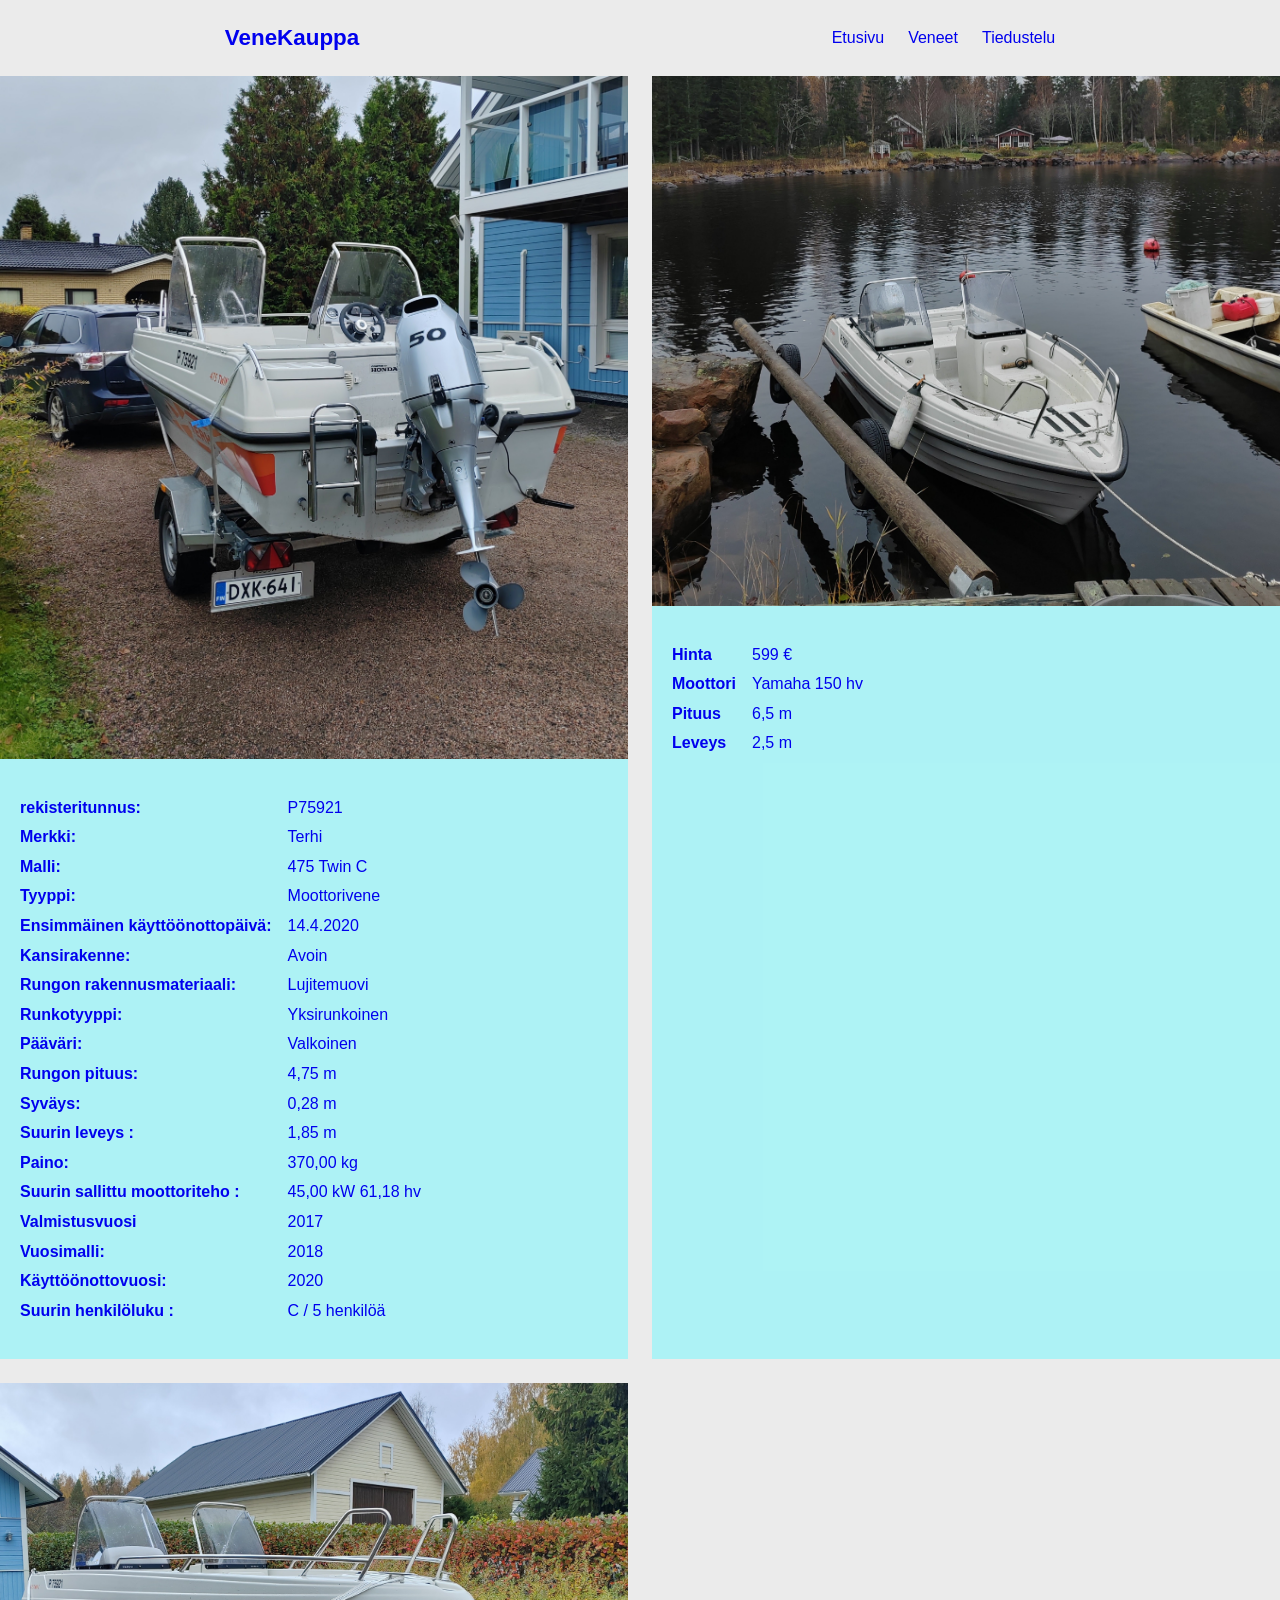
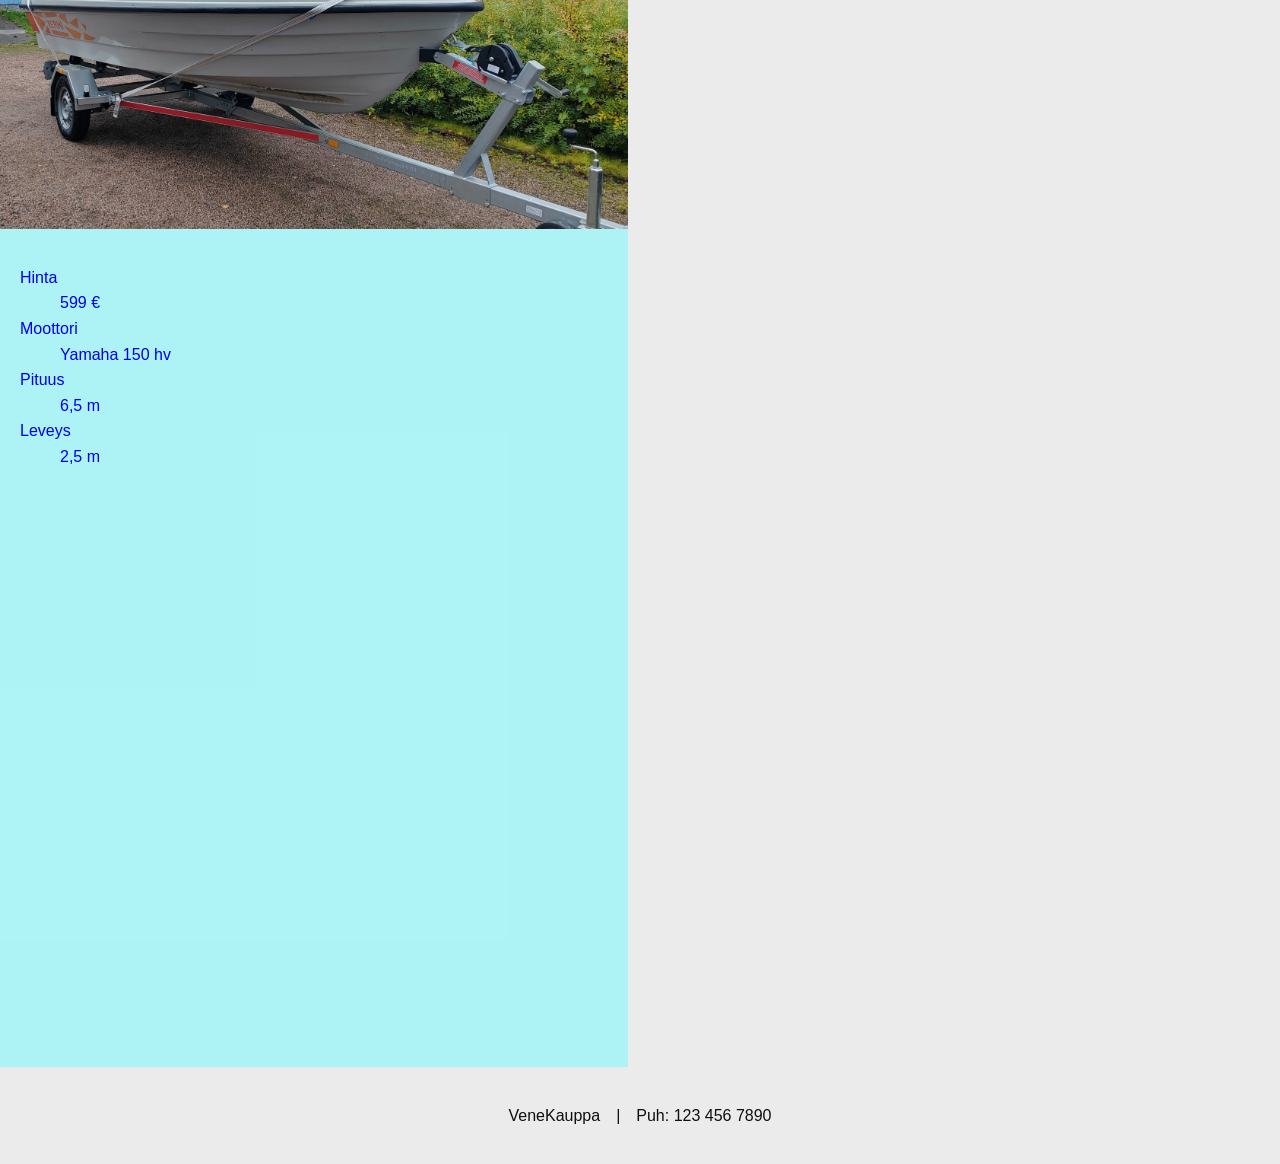
==== boat1.html @ 4ac66416 "java linkit" ====
<!DOCTYPE html>
<html lang="fi">
<head>
    <meta charset="UTF-8">
    <meta name="viewport" content="width=device-width, initial-scale=1.0">
    <title>VeneKauppa</title>
    <link rel="stylesheet" href="CSS/style.css">
</head>
<body>
<header>
    <div class="rajaus header-content">
            <a href="index.html" class="logo">VeneKauppa</a>
            <nav>
                <a href="index.html">Etusivu</a>
                <a href="boat1.html">Veneet</a>
                <a href="contact.html">Tiedustelu</a>
            </nav>
        </div>
</header>
<main>
    <section>
            <!--grid-->
            <div class="kortit" id="veneet">
                <article class="kortti">
                    <a class="korttilinkki" href="contact.html?vene=Honda">
                    <img class="kortti-kuva" src="images/iso-vene.jpg" alt="laiva" width="1920">
                    <div class="kortti-teksti">
                        <dl  class="side-by-side">
                            <dt>rekisteritunnus:</dt> 
                            <dd>P75921</dd>
                            <dt>Merkki:</dt>
                            <dd>Terhi</dd>
                            <dt>Malli:</dt>
                            <dd>475 Twin C</dd>
                            <dt>Tyyppi:</dt>
                            <dd>Moottorivene</dd>
                            
                            <dt>Ensimmäinen käyttöönottopäivä:</dt> 
                            <dd>14.4.2020</dd>
                            <dt>Kansirakenne:</dt>
                            <dd>Avoin</dd>
                            <dt>Rungon rakennusmateriaali: </dt>
                            <dd>Lujitemuovi</dd>
                            <dt>Runkotyyppi:</dt>
                            <dd>Yksirunkoinen</dd>
                            
                            <dt>Pääväri:</dt> 
                            <dd>Valkoinen</dd>
                            <dt>Rungon pituus:</dt>
                            <dd>4,75 m</dd>
                            <dt>Syväys: </dt>
                            <dd>0,28 m</dd>
                            <dt>Suurin leveys :</dt>
                            <dd>1,85 m</dd>

                            <dt>Paino:</dt> 
                            <dd>370,00 kg</dd>
                            <dt>Suurin sallittu moottoriteho :</dt>
                            <dd>45,00 kW 61,18 hv</dd>
                            <dt>Valmistusvuosi </dt>
                            <dd>2017</dd>
                            <dt>Vuosimalli:</dt>
                            <dd>2018</dd>

                            <dt>Käyttöönottovuosi:</dt> 
                            <dd>2020</dd>
                            <dt>Suurin henkilöluku :</dt>
                            <dd>C / 5 henkilöä</dd>
                            
                            


                        </dl>
                    </div>
                    </a>
                </article>

               <article class="kortti">
                    <a class="korttilinkki" href="contact.html?vene=Marine">
                    <img class="kortti-kuva" src="images/pikku-vene.jpg" alt="laiva" width="1920">
                    <div class="kortti-teksti">
                        <dl class="side-by-side">
                            <dt>Hinta</dt>
                            <dd>599 €</dd>
                            <dt>Moottori</dt>
                            <dd>Yamaha 150 hv</dd>
                            <dt>Pituus</dt>
                            <dd>6,5 m</dd>
                            <dt>Leveys</dt>
                            <dd>2,5 m</dd>
                        </dl>
                    </div>
                    </a>
                </article>

                <article class="kortti">
                    <a class="korttilinkki" href="contact.html?vene=LTAPSAH">
                    <img class="kortti-kuva" src="images/valkoinen-vene.jpg" alt="laiva" width="1920">
                    <div class="kortti-teksti">
                        <dl>
                            <dt>Hinta</dt>
                            <dd>599 €</dd>
                            <dt>Moottori</dt>
                            <dd>Yamaha 150 hv</dd>
                            <dt>Pituus</dt>
                            <dd>6,5 m</dd>
                            <dt>Leveys</dt>
                            <dd>2,5 m</dd>
                        </dl>
                    </div>
                    </a>
                </article>

            </div>
        </section>











  <footer>
        <div class="footer-content">
            <p>VeneKauppa</p>
            <p>|</p>
            <p>Puh: 123 456 7890</p>
        </div>
    </footer>
</main>

</body>
</html>
---- CSS/style.css ----
/*toisaalta otettu*/

/*perusasetukset*/

*{
    box-sizing: border-box;
}

/*muuttujien määrittely*/
:root{
    --tausta: rgb(235, 235, 235);
    --teksti: rgb(15, 15, 15);
    --sini: rgba(113, 250, 255, 0.5);
}

html{
    scroll-padding-top: 24px;
}

body{
    margin: 0;
    min-height: 100vh;
    display: flex;
    flex-direction: column;
    font-family: Arial, Helvetica, sans-serif;
    line-height: 1.6;
    background-color: var(--tausta);
    color: var(--teksti);
}

main{
    flex: 1;
}

img{
    display: block;
    max-width: 100%;
}

/*header*/
.header{
    border-bottom: 1px solid lightblue;
}

.header-content{
    display: flex;
    flex-wrap: wrap;
    justify-content: space-between;
    align-items: center;
    gap: 16px;
    padding: 20px;
}

.logo{
    font-size: 1.4rem;
    font-weight: bold;
    text-decoration: none;
}

nav{
    display: flex;
    gap: 24px;
}

nav a{
    text-decoration: none;
}

.rajaus{
    width: min(1100px, calc(100% - 32%));
    margin-inline: auto;
}

/*esittely*/

.esittely{
    display: grid;
    grid-template-columns: 1fr 1fr;
    align-items: center;
    gap: 40px;
    padding-block: 50px;
}

.esittely img{
    width: 100%;
    height: auto;
    border-radius: 16px;
}

.teksti{
    position: relative;
    width: 100%;
    display: flex;
    flex-direction: column;
    justify-content: flex-end;
    padding: 20px;
    
}

/*kolmen kuvan section*/

.ylateksti{
    text-transform: uppercase;
    letter-spacing: .12em;
    font-size: .75rem;
    font-weight: bold;
}

.kortit{
    display: grid;
    grid-template-columns: repeat(2, minmax(0, 1fr));
    grid-template-rows: 1fr 1fr;
    grid-template-areas: 
    "yla iso"
    "ala iso";
    gap: 24px;
}

.kortti{
    position: relative;
    display: flex;
    min-width: 0;
    overflow: hidden;
    background-color: var(--sini);
}

.kortti-kuva{
    object-fit: cover;
}

.kortti > .kortti-kuva{
    position: absolute;
    inset: 0;
    width: 100%;
    height: 100%;
}

.kortti-teksti{
    position: relative;
    width: 100%;
    display: flex;
    flex-direction: column;
    justify-content: flex-end;
    padding: 20px;
}

.kortti-teksti p, .kortti-teksti h3{
    margin-top: 0;
    background-color: var(--sini);
}

.korttilinkki{
    text-decoration: solid;
}

details{
    margin-bottom: 12px;
    border: 1px solid lime;
    background-color: aquamarine;
}

.footer-content{
    display: flex;
    flex-wrap: wrap;
    justify-content: center;
    align-items: center;
    gap: 16px;
    padding: 20px;
}

.accordion{
    margin: 40px;
}

.keskitetty{
    display: flex;
    flex-wrap: wrap;
    text-align: center;
    justify-content: center;
    align-items: center;
}

td, th {
  border: 1px solid #dddddd;
  text-align: left;
  padding: 8px;
}

tr:nth-child(even) {
  background-color: #dddddd;
}

.nappi{
    margin-left: 50%;
}

/*virheilmoitus*/

.virhe{
    display: none;
    color: red;
    margin: 6px;
    font-size: 0.9rem;
}

input:user-invalid{
    border: 2px solid red;
}
input:user-invalid + .virhe{
    display: block;
}

/*Contact.html lomake gridi*/
.lomake{
    display: grid;
    grid-template-columns: 100px 1fr;
    gap: 10px;
    padding: 5px;
}

dl.side-by-side {
  display: grid;
  grid-template-columns: max-content 1fr; /* tai esim. 150px 1fr */
  gap: 4px 16px; /* rivi- ja sarakelävistys */
  align-items: baseline;
}

dl.side-by-side dt {
  font-weight: bold;
}

dl.side-by-side dd {
  margin: 0;
}

@media (width <900px){
    .esittely{
        grid-template-columns: 1fr;
    }
}
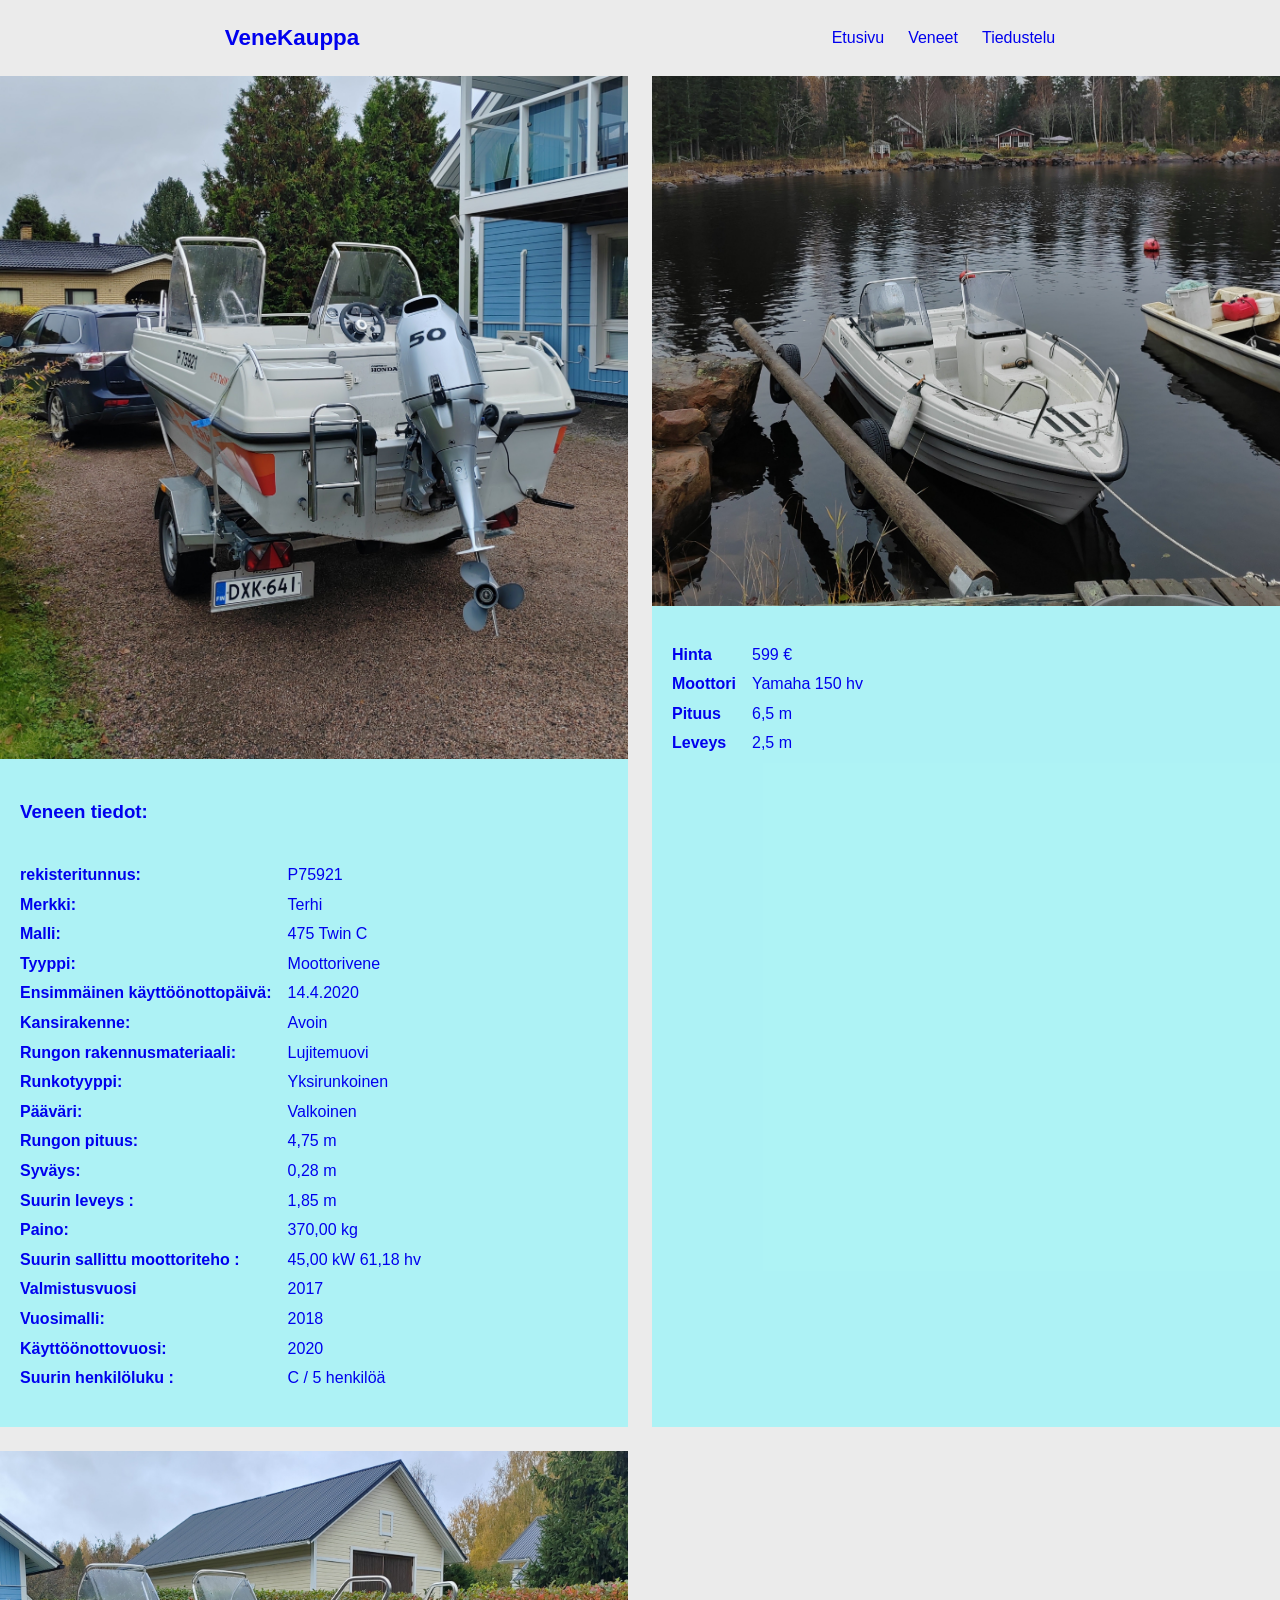
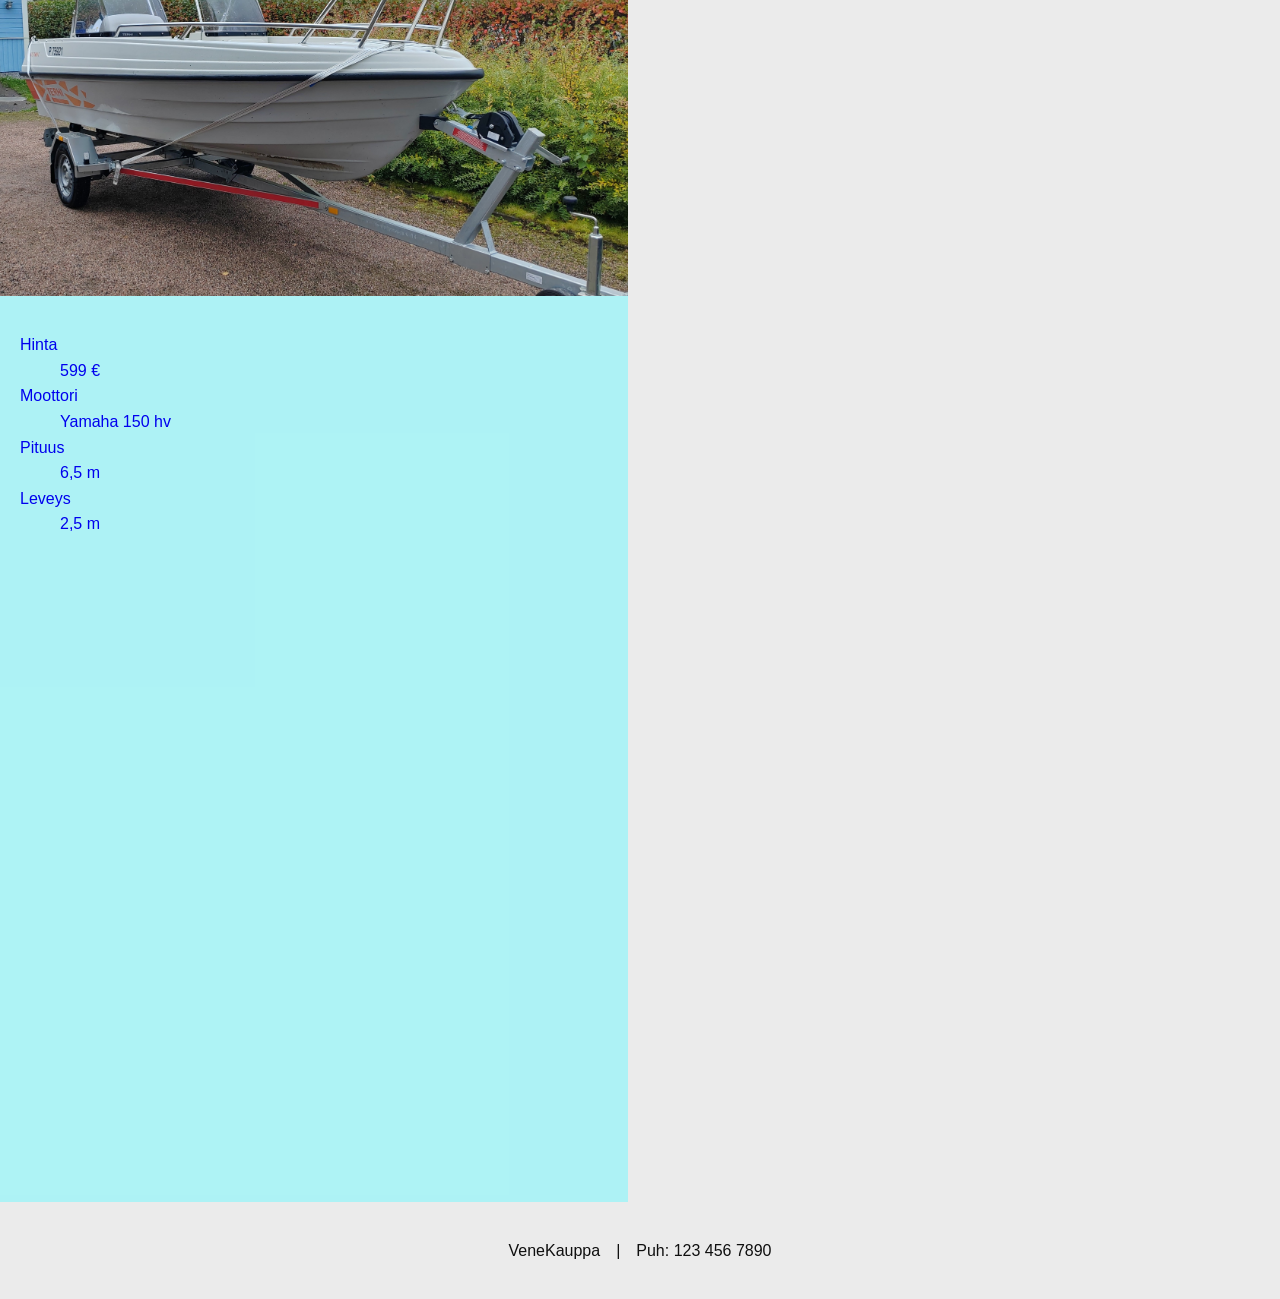
==== commit 1131125a: "..." ====
--- a/boat1.html
+++ b/boat1.html
@@ -22,9 +22,10 @@
             <!--grid-->
             <div class="kortit" id="veneet">
                 <article class="kortti">
-                    <a class="korttilinkki" href="contact.html?vene=Honda">
+                    <a class="korttilinkki" href="boat1.html">
                     <img class="kortti-kuva" src="images/iso-vene.jpg" alt="laiva" width="1920">
                     <div class="kortti-teksti">
+                        <h1>Veneen tiedot:</h1>
                         <dl  class="side-by-side">
                             <dt>rekisteritunnus:</dt> 
                             <dd>P75921</dd>
@@ -76,7 +77,7 @@
                 </article>
 
                <article class="kortti">
-                    <a class="korttilinkki" href="contact.html?vene=Marine">
+                    <a class="korttilinkki" href="boat1.html">
                     <img class="kortti-kuva" src="images/pikku-vene.jpg" alt="laiva" width="1920">
                     <div class="kortti-teksti">
                         <dl class="side-by-side">
@@ -94,7 +95,7 @@
                 </article>
 
                 <article class="kortti">
-                    <a class="korttilinkki" href="contact.html?vene=LTAPSAH">
+                    <a class="korttilinkki" href="boat1.html">
                     <img class="kortti-kuva" src="images/valkoinen-vene.jpg" alt="laiva" width="1920">
                     <div class="kortti-teksti">
                         <dl>
--- a/CSS/style.css
+++ b/CSS/style.css
@@ -1,9 +1,3 @@
-
-
-
-
-/*toisaalta otettu*/
-
 /*perusasetukset*/
 
 *{
@@ -85,12 +79,6 @@
     padding-block: 50px;
 }
 
-.esittely img{
-    width: 100%;
-    height: auto;
-    border-radius: 16px;
-}
-
 .teksti{
     position: relative;
     width: 100%;
@@ -114,9 +102,6 @@
     display: grid;
     grid-template-columns: repeat(2, minmax(0, 1fr));
     grid-template-rows: 1fr 1fr;
-    grid-template-areas: 
-    "yla iso"
-    "ala iso";
     gap: 24px;
 }
 
@@ -240,5 +225,11 @@
 @media (width <900px){
     .esittely{
         grid-template-columns: 1fr;
+        
+    }
+
+    .kortit{
+        grid-template-columns: repeat(1, minmax(0, 1fr));
+        grid-template-rows: 1fr 1fr;
     }
 }
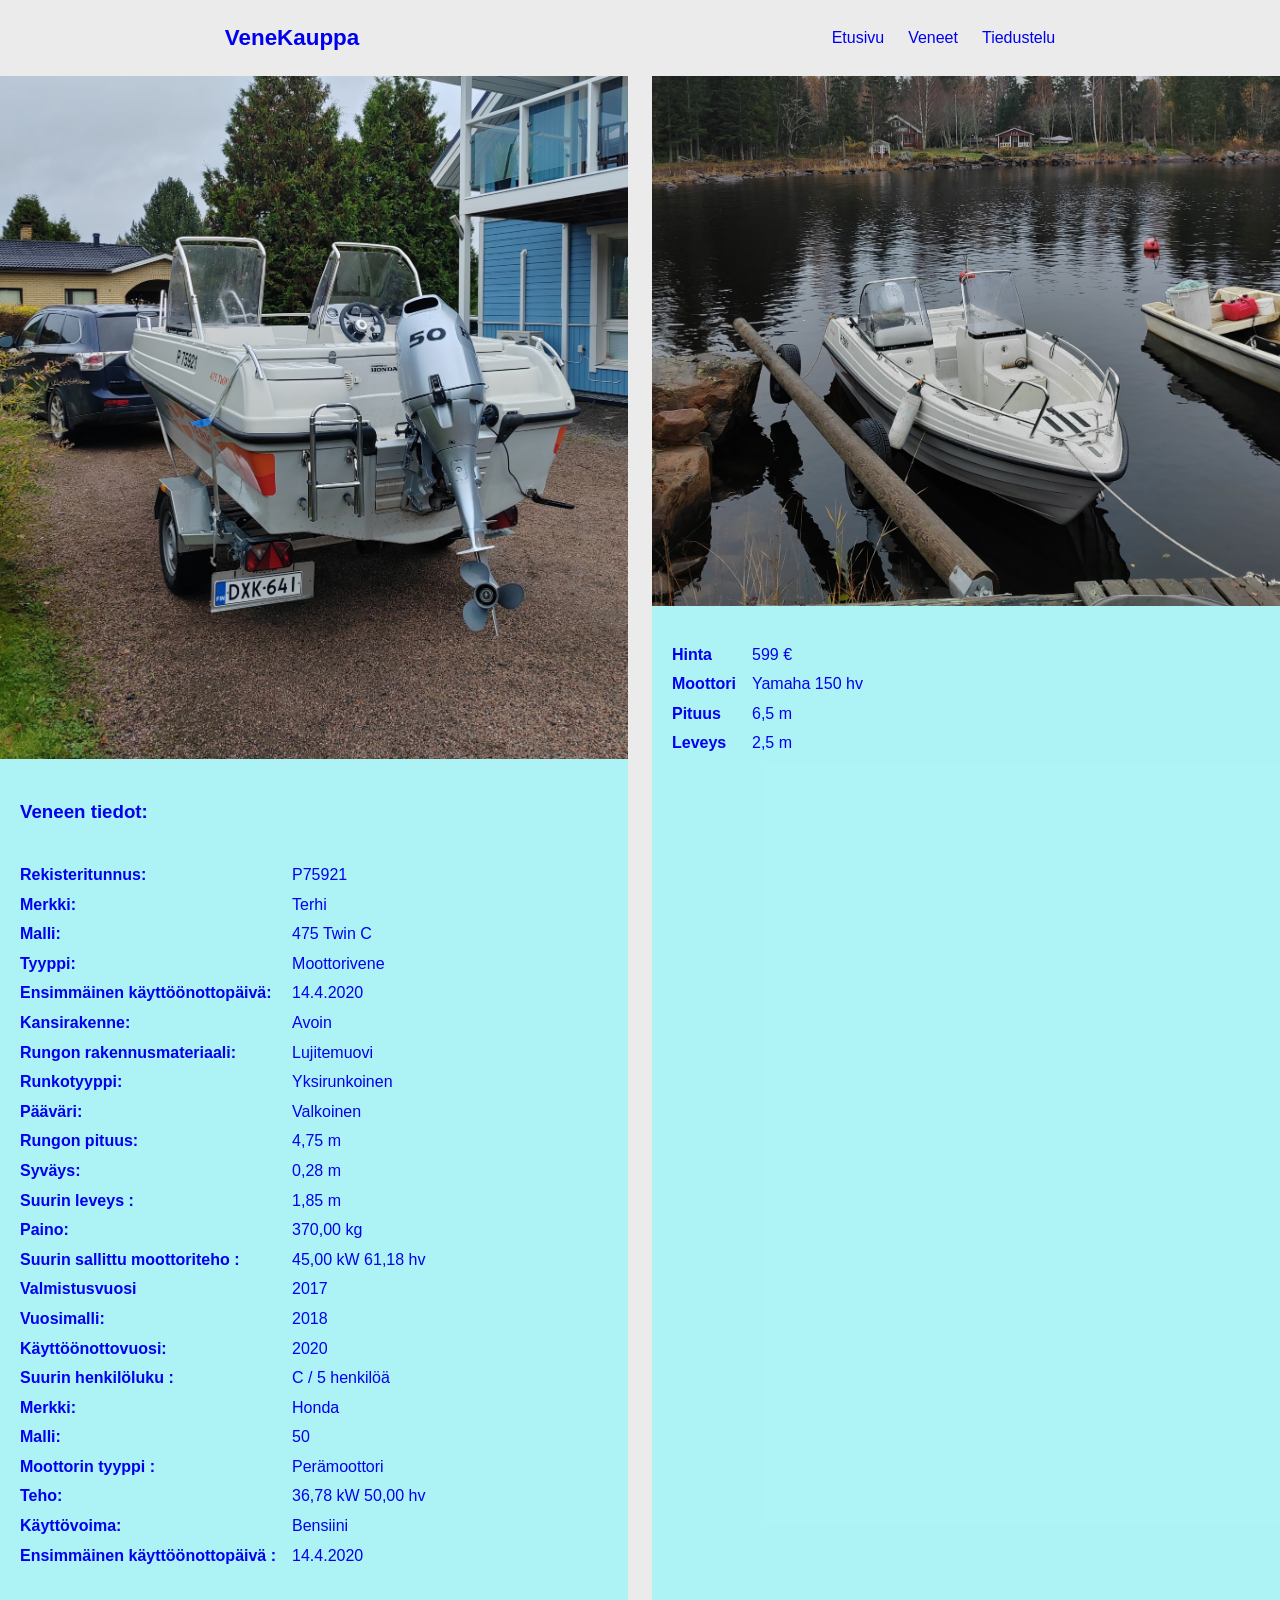
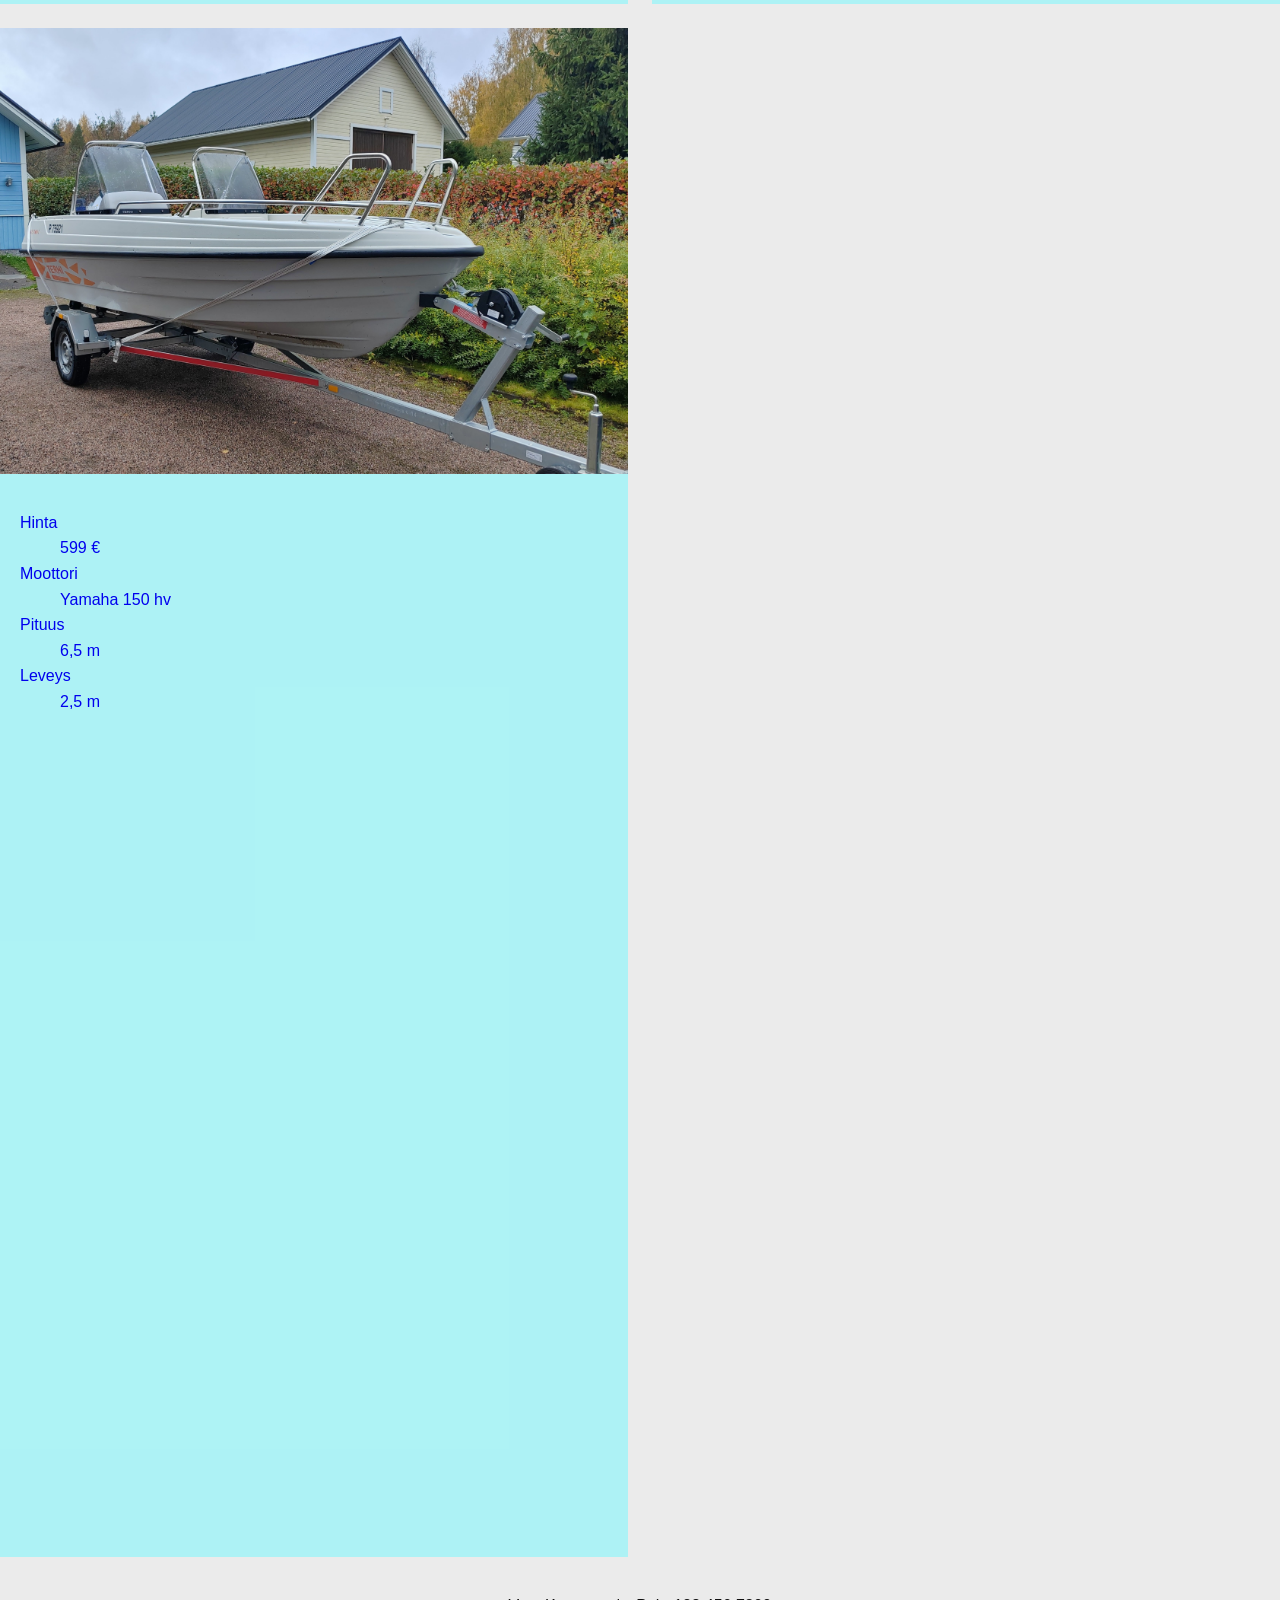
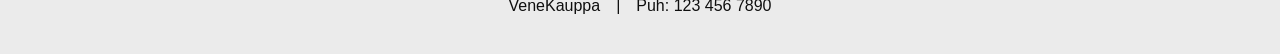
==== commit 39eb4916: "tietojen muokkausta" ====
--- a/boat1.html
+++ b/boat1.html
@@ -22,12 +22,12 @@
             <!--grid-->
             <div class="kortit" id="veneet">
                 <article class="kortti">
-                    <a class="korttilinkki" href="boat1.html">
+                    <a class="korttilinkki" href="contact.html?vene=Honda">
                     <img class="kortti-kuva" src="images/iso-vene.jpg" alt="laiva" width="1920">
                     <div class="kortti-teksti">
                         <h1>Veneen tiedot:</h1>
                         <dl  class="side-by-side">
-                            <dt>rekisteritunnus:</dt> 
+                            <dt>Rekisteritunnus:</dt> 
                             <dd>P75921</dd>
                             <dt>Merkki:</dt>
                             <dd>Terhi</dd>
@@ -35,7 +35,6 @@
                             <dd>475 Twin C</dd>
                             <dt>Tyyppi:</dt>
                             <dd>Moottorivene</dd>
-                            
                             <dt>Ensimmäinen käyttöönottopäivä:</dt> 
                             <dd>14.4.2020</dd>
                             <dt>Kansirakenne:</dt>
@@ -44,7 +43,6 @@
                             <dd>Lujitemuovi</dd>
                             <dt>Runkotyyppi:</dt>
                             <dd>Yksirunkoinen</dd>
-                            
                             <dt>Pääväri:</dt> 
                             <dd>Valkoinen</dd>
                             <dt>Rungon pituus:</dt>
@@ -53,7 +51,6 @@
                             <dd>0,28 m</dd>
                             <dt>Suurin leveys :</dt>
                             <dd>1,85 m</dd>
-
                             <dt>Paino:</dt> 
                             <dd>370,00 kg</dd>
                             <dt>Suurin sallittu moottoriteho :</dt>
@@ -62,22 +59,33 @@
                             <dd>2017</dd>
                             <dt>Vuosimalli:</dt>
                             <dd>2018</dd>
-
                             <dt>Käyttöönottovuosi:</dt> 
                             <dd>2020</dd>
                             <dt>Suurin henkilöluku :</dt>
                             <dd>C / 5 henkilöä</dd>
                             
+                           
                             
+                            <dt>Merkki:</dt> 
+                            <dd>Honda</dd>
+                            <dt>Malli:</dt>
+                            <dd>50</dd>
+                            <dt>Moottorin tyyppi :</dt>
+                            <dd>Perämoottori</dd>
+                            <dt>Teho:</dt>
+                            <dd>36,78 kW 50,00 hv</dd>
+                            <dt>Käyttövoima:</dt> 
+                            <dd>Bensiini</dd>
+                            <dt>Ensimmäinen käyttöönottopäivä :</dt>
+                            <dd>14.4.2020</dd>
+                        </dl>
 
-
-                        </dl>
                     </div>
                     </a>
                 </article>
 
                <article class="kortti">
-                    <a class="korttilinkki" href="boat1.html">
+                    <a class="korttilinkki" href="contact.html?vene=Marine">
                     <img class="kortti-kuva" src="images/pikku-vene.jpg" alt="laiva" width="1920">
                     <div class="kortti-teksti">
                         <dl class="side-by-side">
@@ -95,7 +103,7 @@
                 </article>
 
                 <article class="kortti">
-                    <a class="korttilinkki" href="boat1.html">
+                    <a class="korttilinkki" href="contact.html?vene=LTAPSAH">
                     <img class="kortti-kuva" src="images/valkoinen-vene.jpg" alt="laiva" width="1920">
                     <div class="kortti-teksti">
                         <dl>
--- a/CSS/style.css
+++ b/CSS/style.css
@@ -121,6 +121,7 @@
     position: absolute;
     inset: 0;
     width: 100%;
+    max-height: 300px;
     height: 100%;
 }
 
@@ -135,7 +136,6 @@
 
 .kortti-teksti p, .kortti-teksti h3{
     margin-top: 0;
-    background-color: var(--sini);
 }
 
 .korttilinkki{
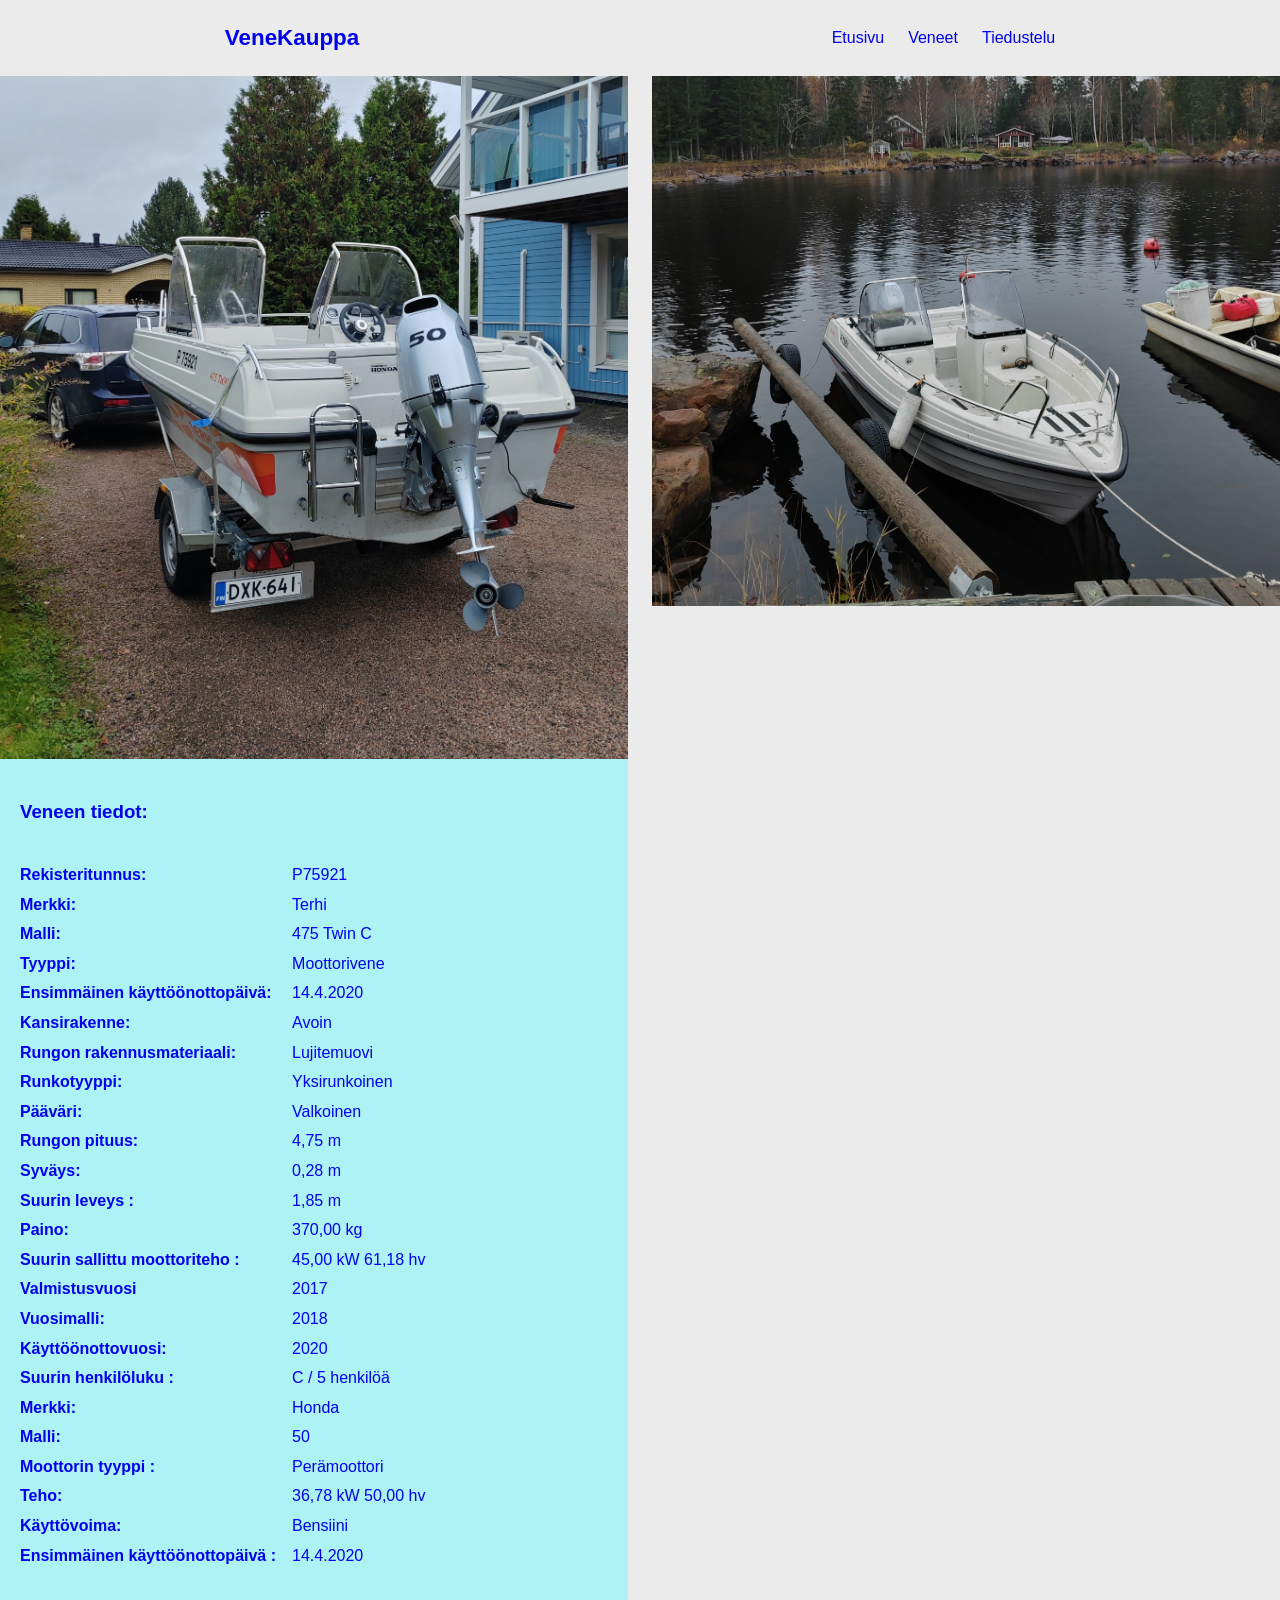
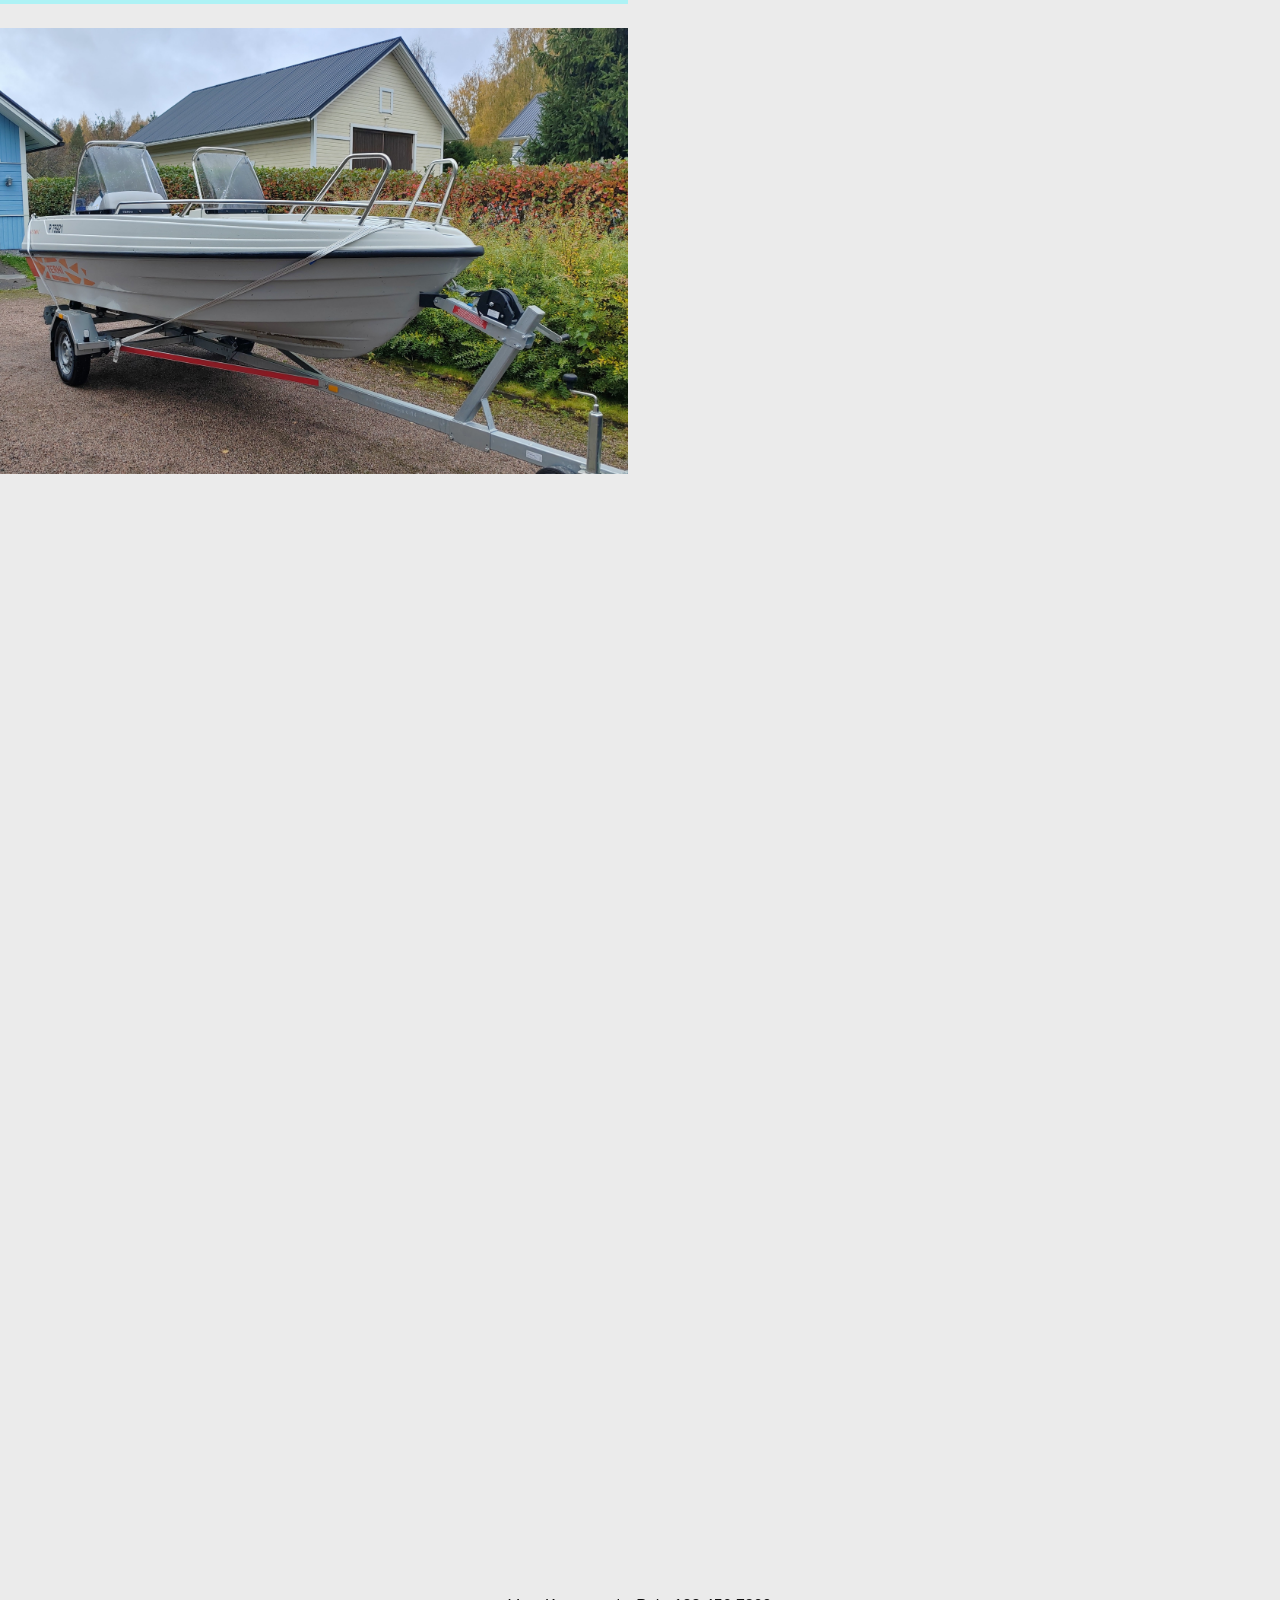
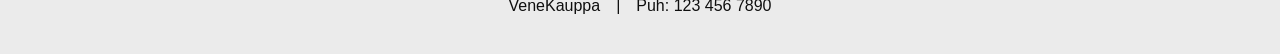
==== commit 59c23578: "muokkausta formatointiin" ====
--- a/boat1.html
+++ b/boat1.html
@@ -84,39 +84,12 @@
                     </a>
                 </article>
 
-               <article class="kortti">
-                    <a class="korttilinkki" href="contact.html?vene=Marine">
                     <img class="kortti-kuva" src="images/pikku-vene.jpg" alt="laiva" width="1920">
-                    <div class="kortti-teksti">
-                        <dl class="side-by-side">
-                            <dt>Hinta</dt>
-                            <dd>599 €</dd>
-                            <dt>Moottori</dt>
-                            <dd>Yamaha 150 hv</dd>
-                            <dt>Pituus</dt>
-                            <dd>6,5 m</dd>
-                            <dt>Leveys</dt>
-                            <dd>2,5 m</dd>
-                        </dl>
-                    </div>
+
                     </a>
                 </article>
+                    <img class="kortti-kuva" src="images/valkoinen-vene.jpg" alt="laiva" width="1920">
 
-                <article class="kortti">
-                    <a class="korttilinkki" href="contact.html?vene=LTAPSAH">
-                    <img class="kortti-kuva" src="images/valkoinen-vene.jpg" alt="laiva" width="1920">
-                    <div class="kortti-teksti">
-                        <dl>
-                            <dt>Hinta</dt>
-                            <dd>599 €</dd>
-                            <dt>Moottori</dt>
-                            <dd>Yamaha 150 hv</dd>
-                            <dt>Pituus</dt>
-                            <dd>6,5 m</dd>
-                            <dt>Leveys</dt>
-                            <dd>2,5 m</dd>
-                        </dl>
-                    </div>
                     </a>
                 </article>
 
--- a/CSS/style.css
+++ b/CSS/style.css
@@ -225,7 +225,6 @@
 @media (width <900px){
     .esittely{
         grid-template-columns: 1fr;
-        
     }
 
     .kortit{
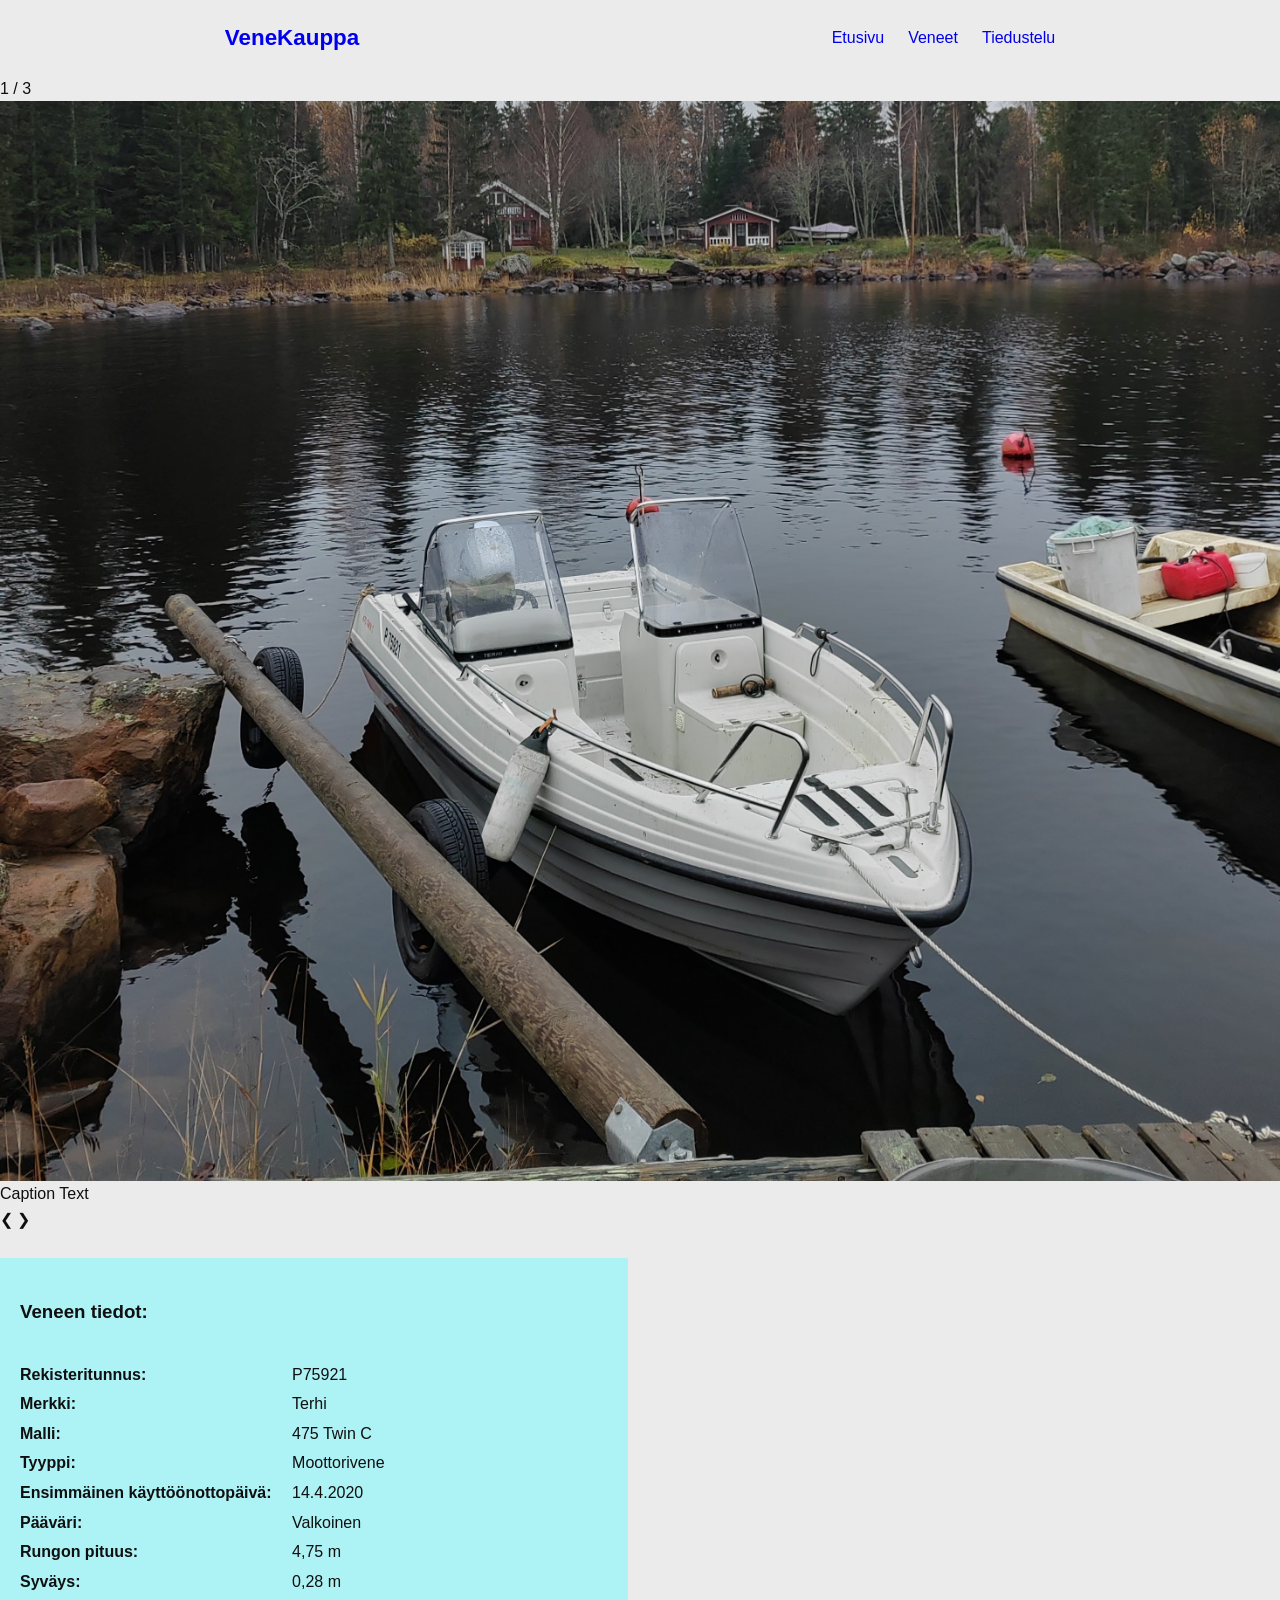
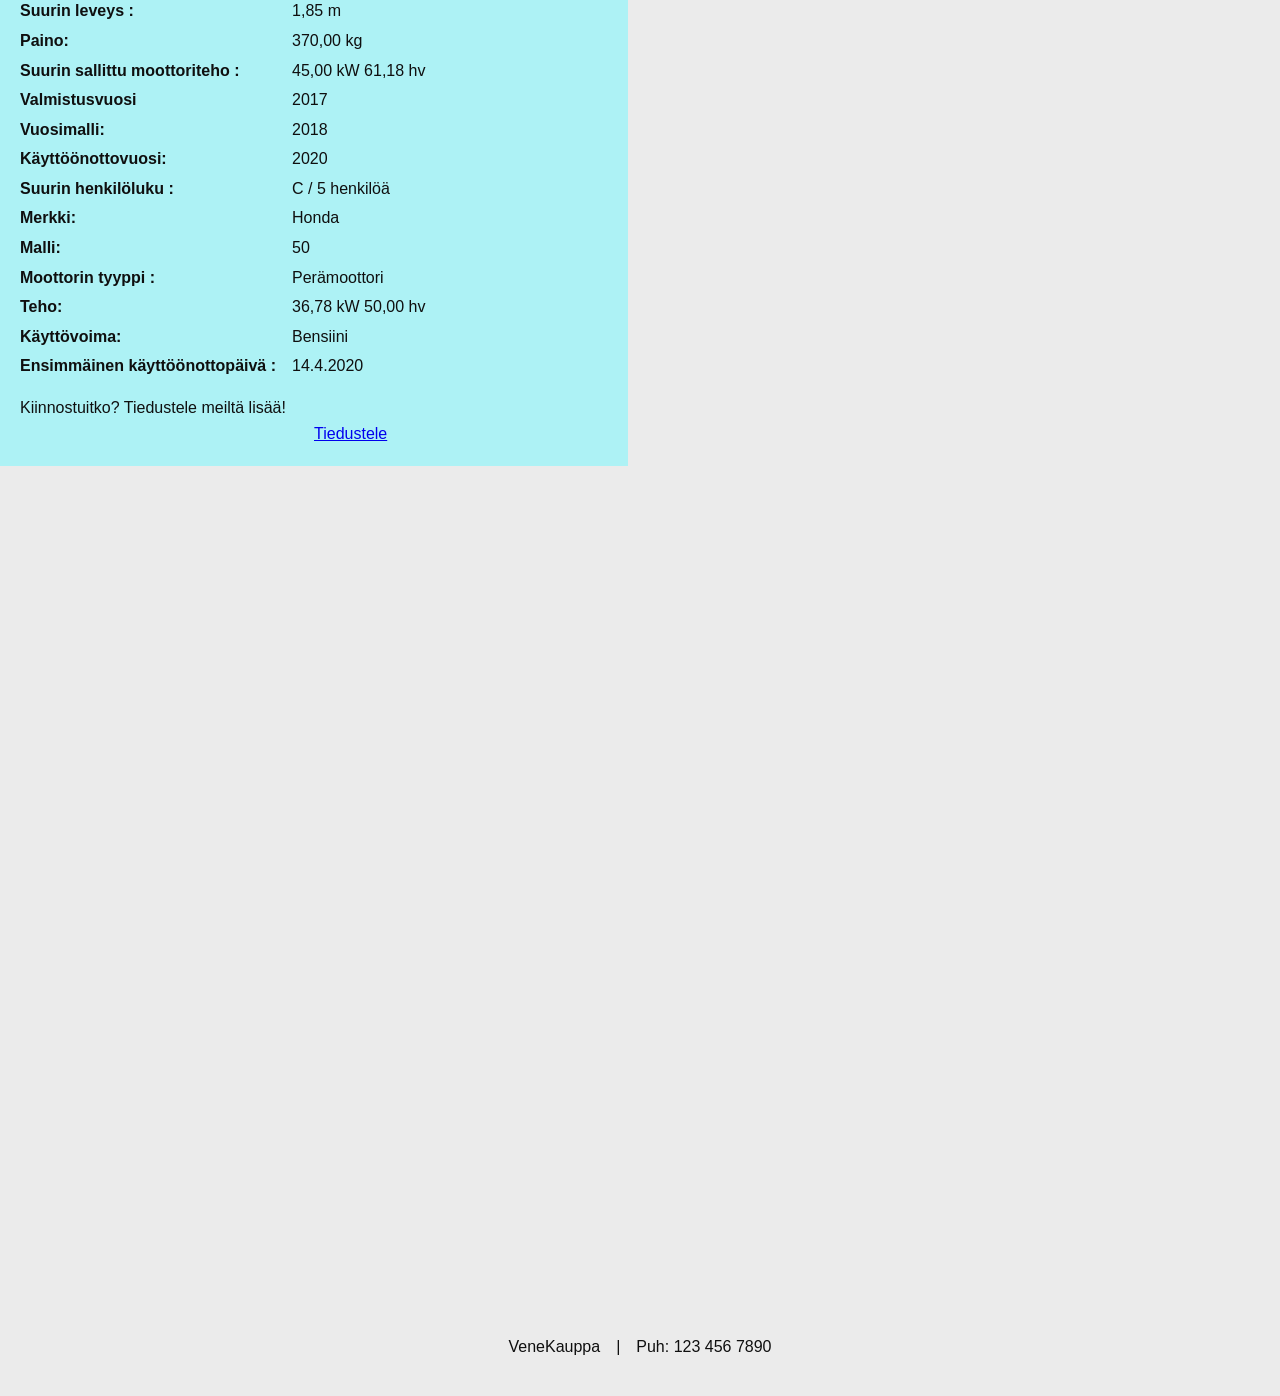
==== commit e7933630: "boat1 done" ====
--- a/boat1.html
+++ b/boat1.html
@@ -18,12 +18,50 @@
         </div>
 </header>
 <main>
+        <!-- Slideshow container -->
+<div class="slideshow-container">
+
+  <!-- Full-width images with number and caption text -->
+  <div class="mySlides fade">
+    <div class="numbertext">1 / 3</div>
+    <img src="images/pikku-vene.jpg" style="width:100%">
+    <div class="text">Caption Text</div>
+  </div>
+
+  <div class="mySlides fade">
+    <div class="numbertext">2 / 3</div>
+    <img src="images/iso-vene.jpg" style="width:100%">
+    <div class="text">Caption Two</div>
+  </div>
+
+  <div class="mySlides fade">
+    <div class="numbertext">3 / 3</div>
+    <img src="images/valkoinen-vene.jpg" style="width:100%">
+    <div class="text">Caption Three</div>
+  </div>
+
+  <!-- Next and previous buttons -->
+  <a class="prev" onclick="plusSlides(-1)">&#10094;</a>
+  <a class="next" onclick="plusSlides(1)">&#10095;</a>
+</div>
+<br>
+
+<!-- The dots/circles -->
+<div style="text-align:center">
+  <span class="dot" onclick="currentSlide(1)"></span>
+  <span class="dot" onclick="currentSlide(2)"></span>
+  <span class="dot" onclick="currentSlide(3)"></span>
+</div>
+
+
+
+
+
+
     <section>
             <!--grid-->
             <div class="kortit" id="veneet">
                 <article class="kortti">
-                    <a class="korttilinkki" href="contact.html?vene=Honda">
-                    <img class="kortti-kuva" src="images/iso-vene.jpg" alt="laiva" width="1920">
                     <div class="kortti-teksti">
                         <h1>Veneen tiedot:</h1>
                         <dl  class="side-by-side">
@@ -37,12 +75,6 @@
                             <dd>Moottorivene</dd>
                             <dt>Ensimmäinen käyttöönottopäivä:</dt> 
                             <dd>14.4.2020</dd>
-                            <dt>Kansirakenne:</dt>
-                            <dd>Avoin</dd>
-                            <dt>Rungon rakennusmateriaali: </dt>
-                            <dd>Lujitemuovi</dd>
-                            <dt>Runkotyyppi:</dt>
-                            <dd>Yksirunkoinen</dd>
                             <dt>Pääväri:</dt> 
                             <dd>Valkoinen</dd>
                             <dt>Rungon pituus:</dt>
@@ -63,9 +95,7 @@
                             <dd>2020</dd>
                             <dt>Suurin henkilöluku :</dt>
                             <dd>C / 5 henkilöä</dd>
-                            
-                           
-                            
+
                             <dt>Merkki:</dt> 
                             <dd>Honda</dd>
                             <dt>Malli:</dt>
@@ -79,31 +109,10 @@
                             <dt>Ensimmäinen käyttöönottopäivä :</dt>
                             <dd>14.4.2020</dd>
                         </dl>
+                         <p1 kysy>Kiinnostuitko? Tiedustele meiltä lisää!</p1>
+        <a class="nappi" href="contact.html">Tiedustele</a>
 
-                    </div>
-                    </a>
-                </article>
-
-                    <img class="kortti-kuva" src="images/pikku-vene.jpg" alt="laiva" width="1920">
-
-                    </a>
-                </article>
-                    <img class="kortti-kuva" src="images/valkoinen-vene.jpg" alt="laiva" width="1920">
-
-                    </a>
-                </article>
-
-            </div>
         </section>
-
-
-
-
-
-
-
-
-
 
 
   <footer>
@@ -116,4 +125,36 @@
 </main>
 
 </body>
+<script>
+    let slideIndex = 1;
+showSlides(slideIndex);
+
+// Next/previous controls
+function plusSlides(n) {
+  showSlides(slideIndex += n);
+}
+
+// Thumbnail image controls
+function currentSlide(n) {
+  showSlides(slideIndex = n);
+}
+
+function showSlides(n) {
+  let i;
+  let slides = document.getElementsByClassName("mySlides");
+  let dots = document.getElementsByClassName("dot");
+  if (n > slides.length) {slideIndex = 1}
+  if (n < 1) {slideIndex = slides.length}
+  for (i = 0; i < slides.length; i++) {
+    slides[i].style.display = "none";
+  }
+  for (i = 0; i < dots.length; i++) {
+    dots[i].className = dots[i].className.replace(" active", "");
+  }
+  slides[slideIndex-1].style.display = "block";
+  dots[slideIndex-1].className += " active";
+}
+
+</script>
+
 </html>
--- a/CSS/style.css
+++ b/CSS/style.css
@@ -231,4 +231,95 @@
         grid-template-columns: repeat(1, minmax(0, 1fr));
         grid-template-rows: 1fr 1fr;
     }
+
+
+
+    * {box-sizing:border-box}
+
+/* Slideshow container */
+.slideshow-container {
+  max-width: 1000px;
+  position: relative;
+  margin: auto;
+}
+
+/* Hide the images by default */
+.mySlides {
+  display: none;
+}
+
+/* Next & previous buttons */
+.prev, .next {
+  cursor: pointer;
+  position: absolute;
+  top: 50%;
+  width: auto;
+  margin-top: -22px;
+  padding: 16px;
+  color: white;
+  font-weight: bold;
+  font-size: 18px;
+  transition: 0.6s ease;
+  border-radius: 0 3px 3px 0;
+  user-select: none;
+}
+
+/* Position the "next button" to the right */
+.next {
+  right: 0;
+  border-radius: 3px 0 0 3px;
+}
+
+/* On hover, add a black background color with a little bit see-through */
+.prev:hover, .next:hover {
+  background-color: rgba(0,0,0,0.8);
+}
+
+/* Caption text */
+.text {
+  color: #f2f2f2;
+  font-size: 15px;
+  padding: 8px 12px;
+  position: absolute;
+  bottom: 8px;
+  width: 100%;
+  text-align: center;
+}
+
+/* Number text (1/3 etc) */
+.numbertext {
+  color: #f2f2f2;
+  font-size: 12px;
+  padding: 8px 12px;
+  position: absolute;
+  top: 0;
+}
+
+/* The dots/bullets/indicators */
+.dot {
+  cursor: pointer;
+  height: 15px;
+  width: 15px;
+  margin: 0 2px;
+  background-color: #bbb;
+  border-radius: 50%;
+  display: inline-block;
+  transition: background-color 0.6s ease;
+}
+
+.active, .dot:hover {
+  background-color: #717171;
+}
+
+/* Fading animation */
+.fade {
+  animation-name: fade;
+  animation-duration: 1.5s;
+}
+
+@keyframes fade {
+  from {opacity: .4}
+  to {opacity: 1}
+}
+
 }
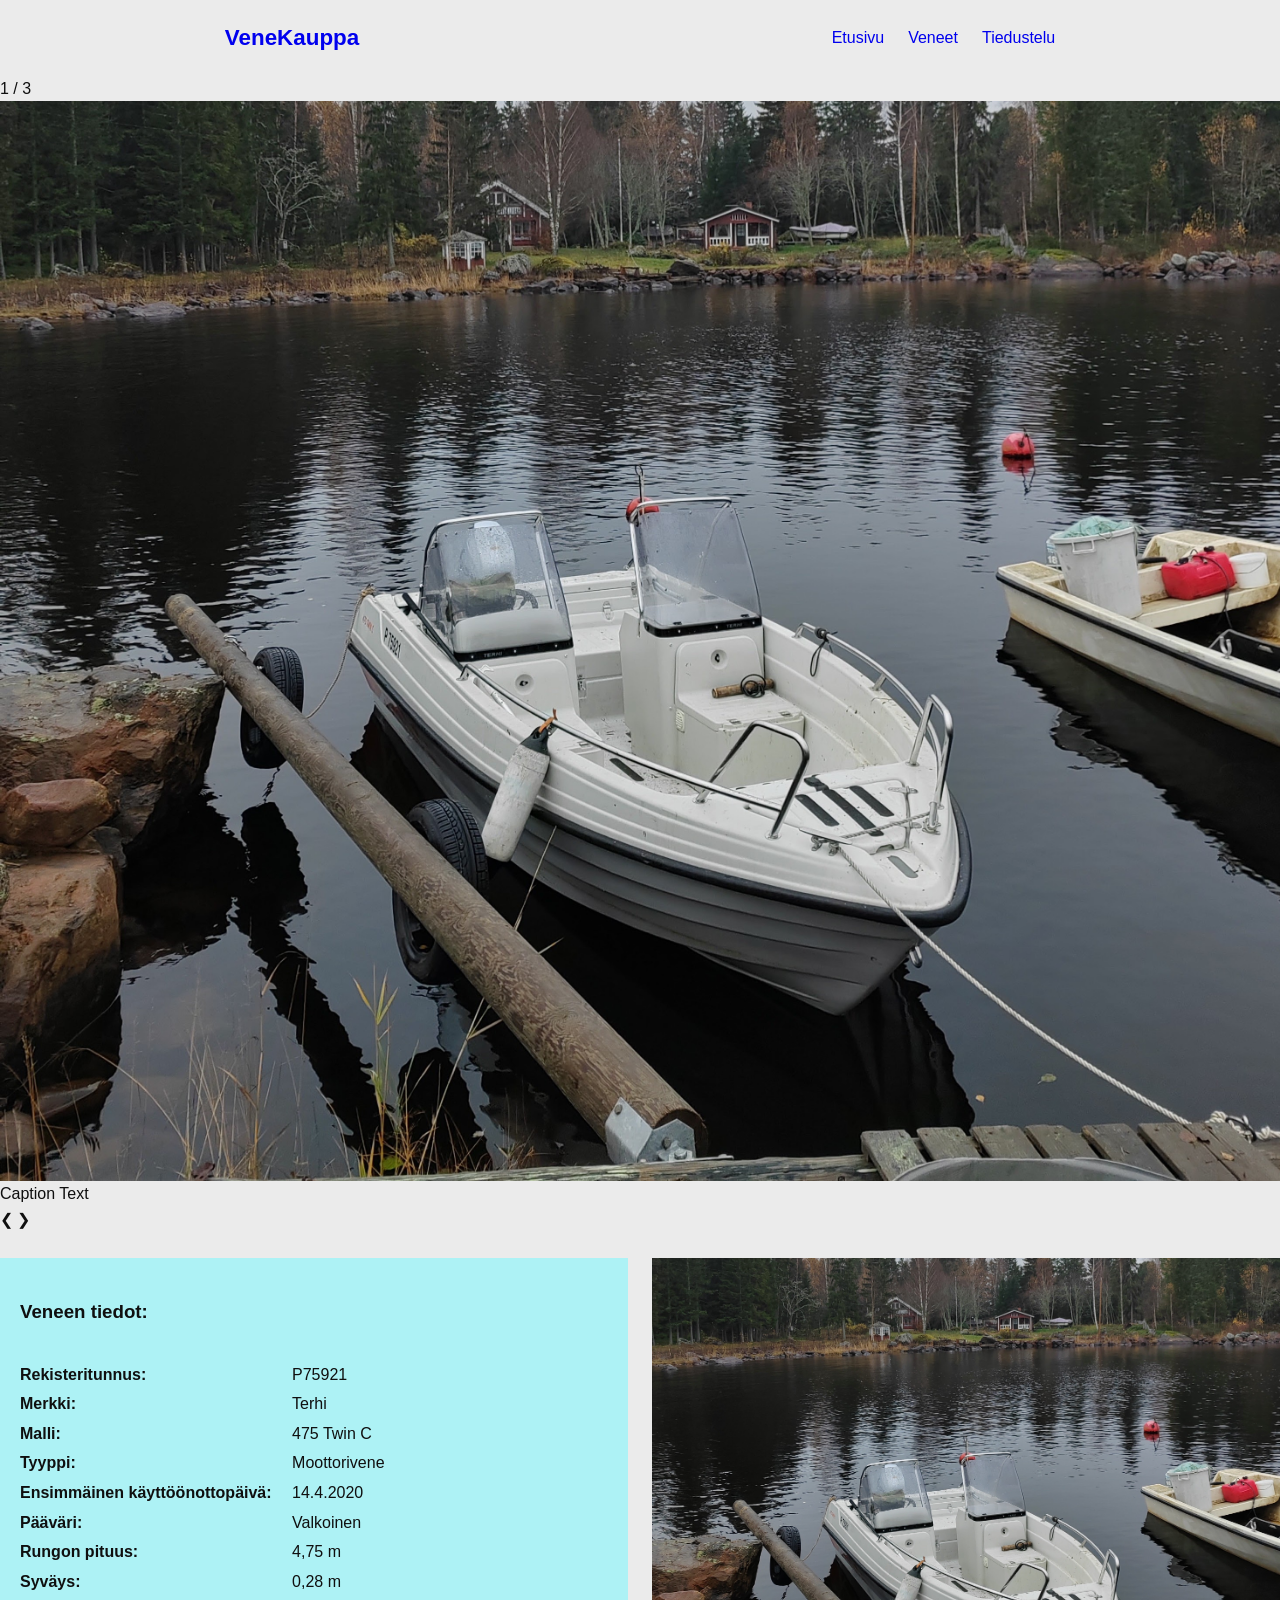
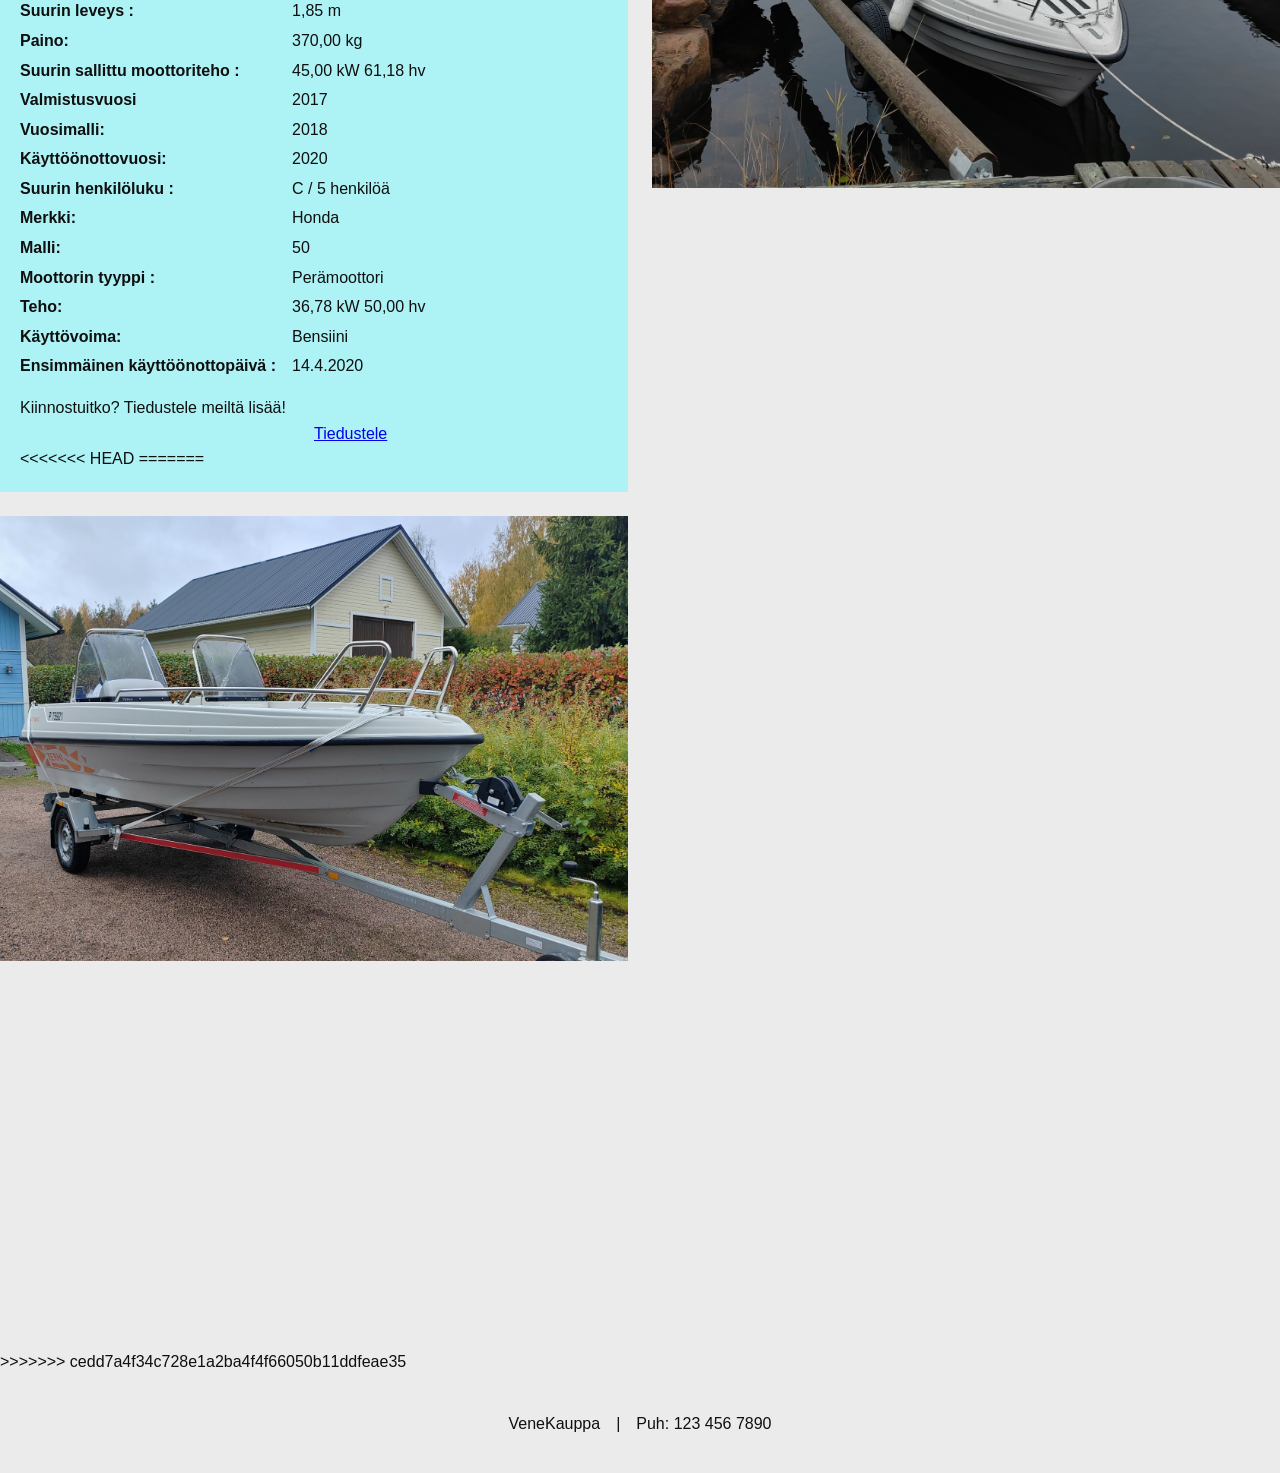
==== commit 05ceab53: "Merge branch 'main' of https://github.com/JAZZa102/Venekauppa" ====
--- a/boat1.html
+++ b/boat1.html
@@ -112,6 +112,24 @@
                          <p1 kysy>Kiinnostuitko? Tiedustele meiltä lisää!</p1>
         <a class="nappi" href="contact.html">Tiedustele</a>
 
+<<<<<<< HEAD
+=======
+                    </div>
+                    </a>
+                </article>
+                    <a href="contact.html?vene=Marine">
+                    <img class="kortti-kuva" src="images/pikku-vene.jpg" alt="laiva" width="1920">
+
+                    </a>
+                </article>
+                    <a href="contact.html?vene=LTAPSAH">
+                    <img class="kortti-kuva" src="images/valkoinen-vene.jpg" alt="laiva" width="1920">
+
+                    </a>
+                </article>
+
+            </div>
+>>>>>>> cedd7a4f34c728e1a2ba4f4f66050b11ddfeae35
         </section>
 
 
